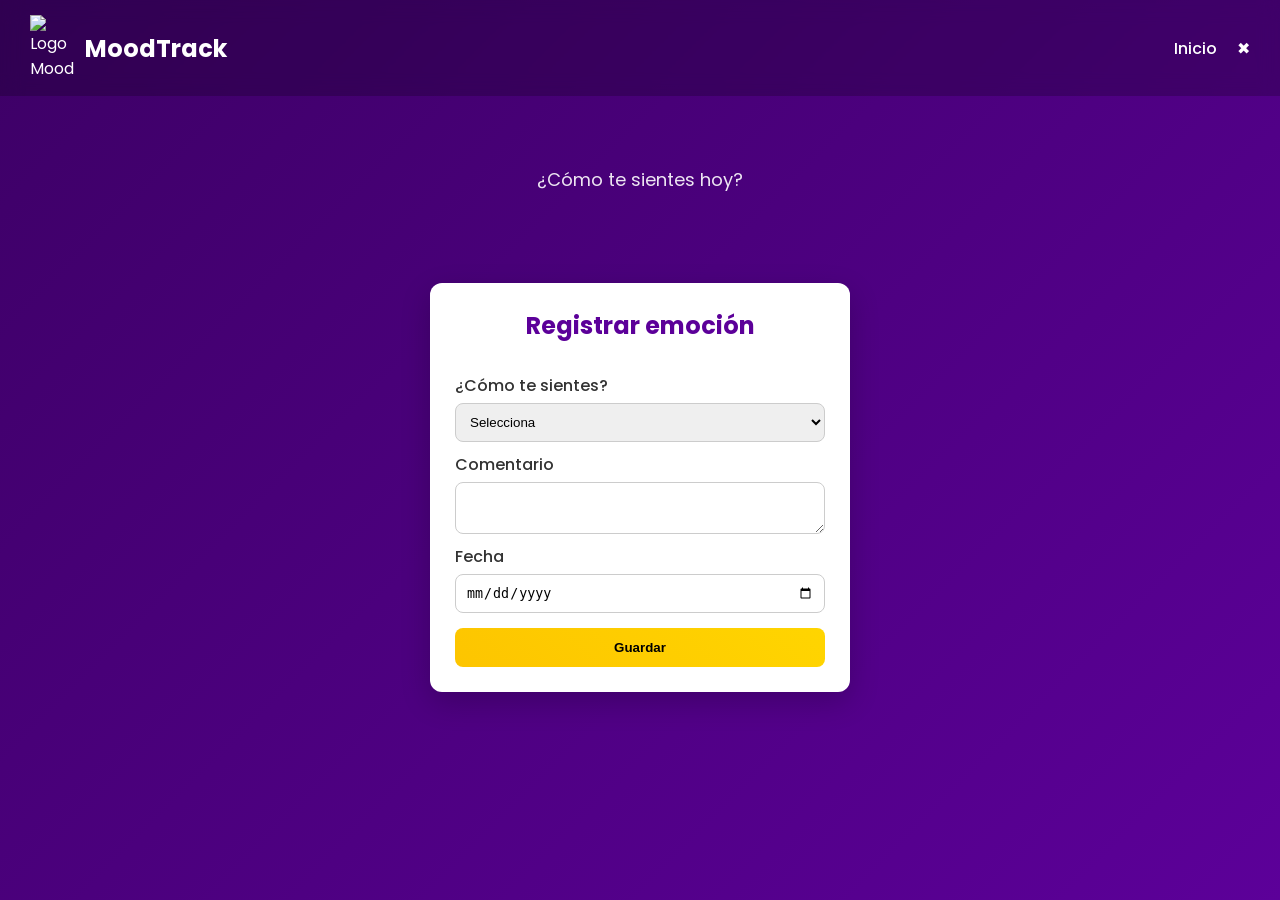
==== views/estado.html @ 0e40c112 "MoodTrack funcional" ====
<!DOCTYPE html>
<html lang="es">

<head>
    <meta charset="UTF-8">
    <title>Estado emocional</title>
    <link rel="stylesheet" href="../css/style.css">
    <link rel="icon" href="../img/logoch.png">
    <link href="https://fonts.googleapis.com/css2?family=Poppins&display=swap" rel="stylesheet">
</head>

<body>

    <header>
        <div class="logo">
            <img src="img/logob.png" alt="Logo MoodTrack">
            <h1>MoodTrack</h1>
        </div>
        <nav>
            <input type="checkbox" id="check">
            <label for="check" class="mostrar-menu">
                ☰
            </label>
            <ul class="menu">
                <a href="../index.html">Inicio</a>
                ✖
                </label>
            </ul>
        </nav>






    </header>

    <main>
        <section class="hero">
            <h2 id="saludo"></h2>
            <p>¿Cómo te sientes hoy?</p>
        </section>

        <!-- FORMULARIO -->
        <section id="loginForm">
            <h2>Registrar emoción</h2>

            <form>
                <label>¿Cómo te sientes?</label>
                <select required>
                    <option value="">Selecciona</option>
                    <option>Feliz</option>
                    <option>Triste</option>
                    <option>Estresado</option>
                    <option>Cansado</option>
                </select>

                <label>Comentario</label>
                <textarea required></textarea>

                <label>Fecha</label>
                <input type="date" required>

                <button type="submit">Guardar</button>
            </form>
        </section>
    </main>
    <script src="../js/script.js"></script>
</body>

</html>
---- css/style.css ----
* {
    margin: 0;
    padding: 0;
    box-sizing: border-box;
}
h6 {
    align-items: center;

}

/* VARIABLES DE COLOR */
:root {
    --morado-oscuro: #3D0066;
    --morado-secundario: #510087;
    --morado-principal: #5C0099;
    --amarillo: #FDC500;
    --amarillo-hover: #FFD500;
}


body {
    font-family: 'Poppins', sans-serif;
    background: linear-gradient(135deg, #3D0066, #5C0099);
    color: #333;
    min-height: 100vh;
}

/* HEADER */
header {
    background-color: rgba(0, 0, 0, 0.2);
    backdrop-filter: blur(10px);
    color: white;
    display: flex;
    justify-content: space-between;
    align-items: center;
    padding: 15px 30px;
    flex-wrap: wrap;
}

/* LOGO */
.logo {
    display: flex;
    align-items: center;
    gap: 10px;
}

.logo img {
    width: 45px;
}

.logo h1 {
    font-size: 24px;
}

/* MENÚ */
nav ul {
    list-style: none;
    display: flex;
    gap: 20px;
}

nav a {
    text-decoration: none;
    color: white;
    font-weight: 500;
    position: relative;
}

/* EFECTO HOVER*/
nav a::after {
    content: "";
    width: 0%;
    height: 2px;
    background: var(--amarillo);
    position: absolute;
    left: 0;
    bottom: -5px;
    transition: 0.3s;
}

nav a:hover::after {
    width: 100%;
}

/* HERO */
.hero {
    text-align: center;
    padding: 60px 20px;
    color: white;
}

.hero h2 {
    font-size: 36px;
}

.hero p {
    margin-top: 10px;
    font-size: 18px;
    opacity: 0.9;
}

/* FORMULARIO */
#registroForm {
    background: white;
    max-width: 420px;
    margin: 30px auto;
    padding: 25px;
    border-radius: 12px;
    box-shadow: 0 10px 30px rgba(0,0,0,0.2);
}

#registroForm h2 {
    text-align: center;
    margin-bottom: 20px;
    color: var(--morado-principal);
}
#loginForm {
    background: white;
    max-width: 420px;
    margin: 30px auto;
    padding: 25px;
    border-radius: 12px;
    box-shadow: 0 10px 30px rgba(0,0,0,0.2);
}

#loginForm h2 {
    text-align: center;
    margin-bottom: 20px;
    color: var(--morado-principal);
}

/* INPUTS */
form {
    display: flex;
    flex-direction: column;
}

label {
    margin-top: 10px;
    margin-bottom: 5px;
    font-weight: 500;
}

input, select, textarea {
    padding: 10px;
    border-radius: 8px;
    border: 1px solid #ccc;
    outline: none;
    transition: 0.3s;
}

input:focus, select:focus, textarea:focus {
    border-color: var(--morado-principal);
    box-shadow: 0 0 5px rgba(92, 0, 153, 0.3);
}

/* BOTÓN */
button {
    margin-top: 15px;
    padding: 12px;
    background: linear-gradient(45deg, var(--amarillo), var(--amarillo-hover));
    border: none;
    border-radius: 8px;
    font-weight: bold;
    cursor: pointer;
    transition: 0.3s;
}

button:hover {
    transform: scale(1.05);
}

/* LISTA */
ul li {
    padding: 10px;
    border-bottom: 1px solid #ddd;
}

/* FOOTER */
footer {
    text-align: center;
    padding: 15px;
    background-color: rgba(0,0,0,0.2);
    color: white;
    margin-top: 30px;
}

/* RESPONSIVE */
@media (max-width: 768px) {
    header {
        flex-direction: column;
        text-align: center;
    }

    nav ul {
        flex-direction: column;
        gap: 10px;
        margin-top: 10px;
    }

    .hero h2 {
        font-size: 26px;
    }

    .formulario {
        width: 90%;
    }
}

.logo-hero {
    width: 180px;
    display: block;
    margin: 20px auto;
}


/* MENÚ NORMAL */
.menu {
    display: flex;
    list-style: none;
}

.menu li a {
    color: white;
    text-decoration: none;
    padding: 10px;
}

/* BOTONES */
.mostrar-menu,
.esconder-menu {
    display: none;
    cursor: pointer;
    font-size: 25px;
}

/* OCULTAR CHECK */
#check {
    display: none;
}

/* 📱 RESPONSIVE */
@media (max-width: 768px) {

    .menu {
        position: fixed;
        background: #5C0099;
        width: 100%;
        height: 100vh;
        top: 0;
        right: -100%; /* oculto */
        flex-direction: column;
        text-align: center;
        padding-top: 50px;
        transition: 0.5s;
    }

    .menu li {
        margin: 20px 0;
    }

    /* MOSTRAR BOTÓN ☰ */
    .mostrar-menu {
        display: block;
    }

    /* MOSTRAR X */
    .esconder-menu {
        display: block;
        position: absolute;
        top: 20px;
        right: 20px;
    }

    /* CUANDO SE ACTIVA */
    #check:checked ~ .menu {
        right: 0;
    }
}
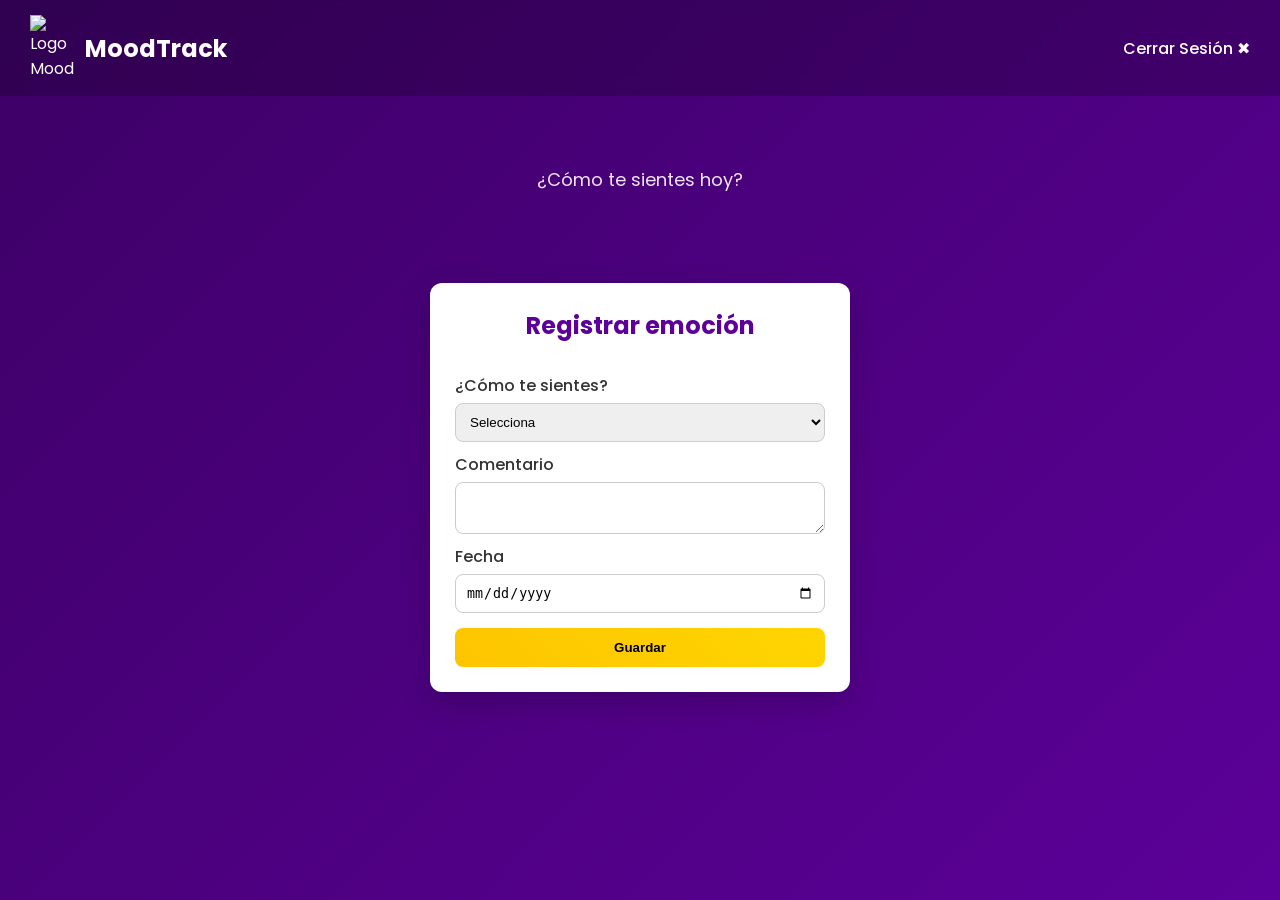
==== commit 6f229ef0: "Changes on buttons and comments for README" ====
--- a/views/estado.html
+++ b/views/estado.html
@@ -22,17 +22,9 @@
                 ☰
             </label>
             <ul class="menu">
-                <a href="../index.html">Inicio</a>
-                ✖
-                </label>
+                <a href="../index.html" id="CerrarS">Cerrar Sesión  ✖</a>
             </ul>
         </nav>
-
-
-
-
-
-
     </header>
 
     <main>
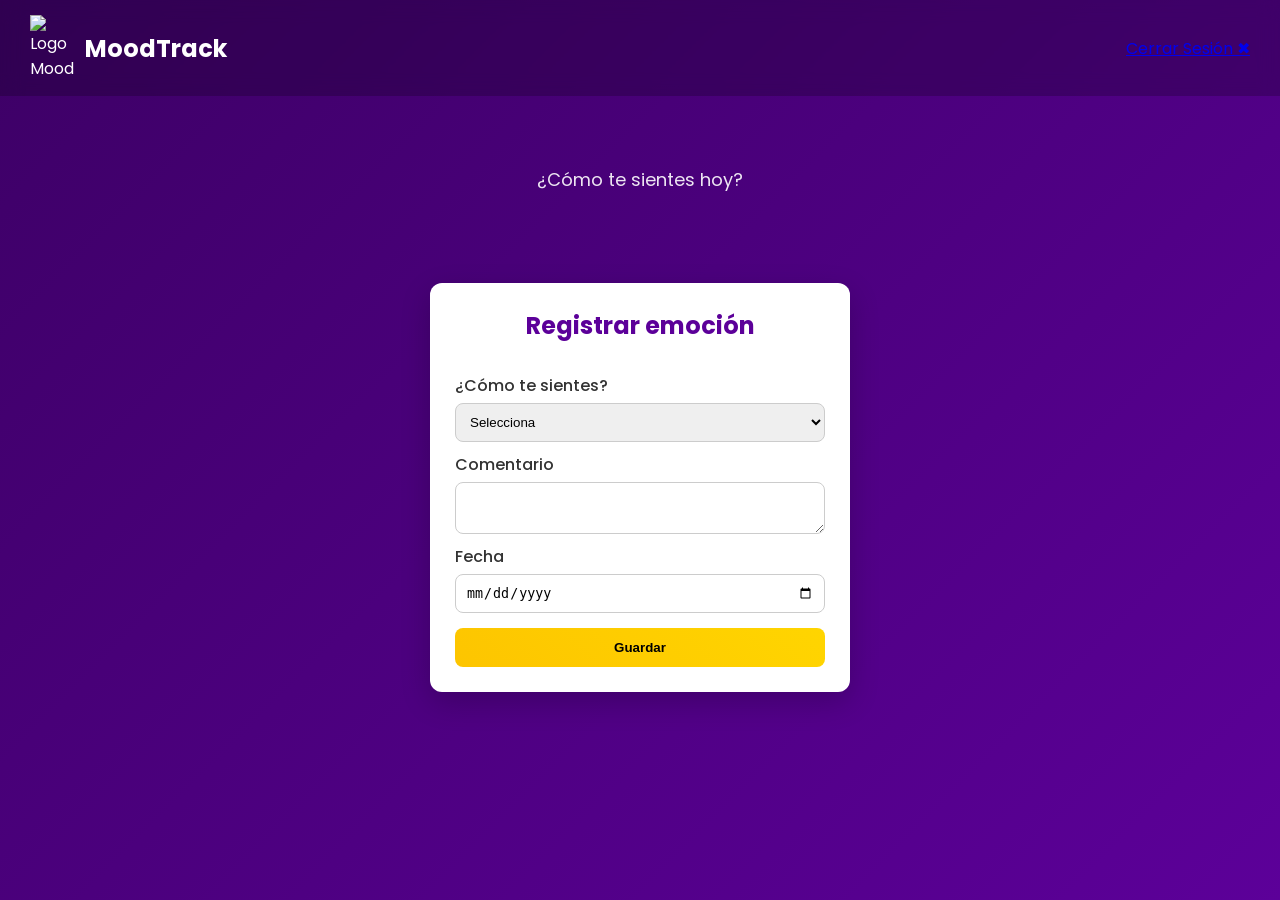
==== commit 960c6eaf: "Ultimos detalles" ====
--- a/views/estado.html
+++ b/views/estado.html
@@ -33,7 +33,6 @@
             <p>¿Cómo te sientes hoy?</p>
         </section>
 
-        <!-- FORMULARIO -->
         <section id="loginForm">
             <h2>Registrar emoción</h2>
 
@@ -45,6 +44,8 @@
                     <option>Triste</option>
                     <option>Estresado</option>
                     <option>Cansado</option>
+                    <option>Optimista</option>
+                    <option>Pesimista</option>
                 </select>
 
                 <label>Comentario</label>
--- a/css/style.css
+++ b/css/style.css
@@ -4,15 +4,9 @@
     padding: 0;
     box-sizing: border-box;
 }
-h6 {
-    align-items: center;
-
-}
-
-/* VARIABLES DE COLOR */
+
 :root {
     --morado-oscuro: #3D0066;
-    --morado-secundario: #510087;
     --morado-principal: #5C0099;
     --amarillo: #FDC500;
     --amarillo-hover: #FFD500;
@@ -26,7 +20,6 @@
     min-height: 100vh;
 }
 
-/* HEADER */
 header {
     background-color: rgba(0, 0, 0, 0.2);
     backdrop-filter: blur(10px);
@@ -38,7 +31,6 @@
     flex-wrap: wrap;
 }
 
-/* LOGO */
 .logo {
     display: flex;
     align-items: center;
@@ -53,19 +45,6 @@
     font-size: 24px;
 }
 
-/* MENÚ */
-nav ul {
-    list-style: none;
-    display: flex;
-    gap: 20px;
-}
-
-nav a {
-    text-decoration: none;
-    color: white;
-    font-weight: 500;
-    position: relative;
-}
 
 /* EFECTO HOVER*/
 nav a::after {
@@ -83,7 +62,6 @@
     width: 100%;
 }
 
-/* HERO */
 .hero {
     text-align: center;
     padding: 60px 20px;
@@ -100,7 +78,6 @@
     opacity: 0.9;
 }
 
-/* FORMULARIO */
 #registroForm {
     background: white;
     max-width: 420px;
@@ -130,7 +107,6 @@
     color: var(--morado-principal);
 }
 
-/* INPUTS */
 form {
     display: flex;
     flex-direction: column;
@@ -155,7 +131,6 @@
     box-shadow: 0 0 5px rgba(92, 0, 153, 0.3);
 }
 
-/* BOTÓN */
 button {
     margin-top: 15px;
     padding: 12px;
@@ -171,41 +146,12 @@
     transform: scale(1.05);
 }
 
-/* LISTA */
-ul li {
-    padding: 10px;
-    border-bottom: 1px solid #ddd;
-}
-
-/* FOOTER */
 footer {
     text-align: center;
     padding: 15px;
     background-color: rgba(0,0,0,0.2);
     color: white;
     margin-top: 30px;
-}
-
-/* RESPONSIVE */
-@media (max-width: 768px) {
-    header {
-        flex-direction: column;
-        text-align: center;
-    }
-
-    nav ul {
-        flex-direction: column;
-        gap: 10px;
-        margin-top: 10px;
-    }
-
-    .hero h2 {
-        font-size: 26px;
-    }
-
-    .formulario {
-        width: 90%;
-    }
 }
 
 .logo-hero {
@@ -214,8 +160,6 @@
     margin: 20px auto;
 }
 
-
-/* MENÚ NORMAL */
 .menu {
     display: flex;
     list-style: none;
@@ -227,7 +171,6 @@
     padding: 10px;
 }
 
-/* BOTONES */
 .mostrar-menu,
 .esconder-menu {
     display: none;
@@ -235,21 +178,33 @@
     font-size: 25px;
 }
 
-/* OCULTAR CHECK */
 #check {
     display: none;
 }
 
-/* 📱 RESPONSIVE */
 @media (max-width: 768px) {
 
+     header {
+        flex-direction: column;
+        text-align: center;
+    }
+
+    nav ul {
+        flex-direction: column;
+        gap: 10px;
+        margin-top: 10px;
+    }
+
+    .hero h2 {
+        font-size: 26px;
+    }
     .menu {
         position: fixed;
         background: #5C0099;
         width: 100%;
         height: 100vh;
         top: 0;
-        right: -100%; /* oculto */
+        right: -100%; 
         flex-direction: column;
         text-align: center;
         padding-top: 50px;
@@ -260,12 +215,10 @@
         margin: 20px 0;
     }
 
-    /* MOSTRAR BOTÓN ☰ */
     .mostrar-menu {
         display: block;
     }
 
-    /* MOSTRAR X */
     .esconder-menu {
         display: block;
         position: absolute;
@@ -273,7 +226,6 @@
         right: 20px;
     }
 
-    /* CUANDO SE ACTIVA */
     #check:checked ~ .menu {
         right: 0;
     }
